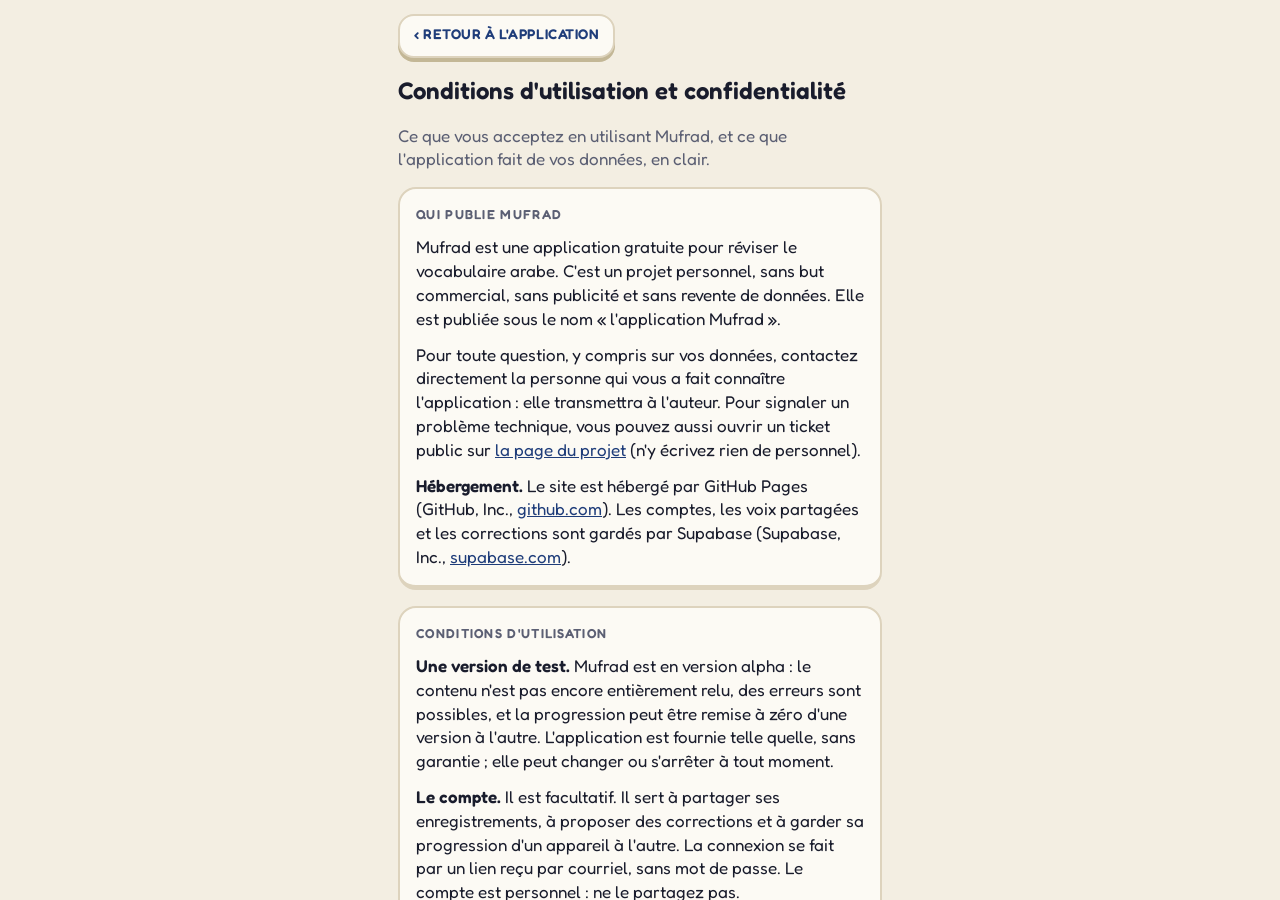
==== confidentialite.html @ 8993028a "Statistiques anonymes : visiteurs, onglets, boutons touchés et séances, refusables dans les réglages" ====
<!DOCTYPE html>
<html lang="fr">
<head>
<meta charset="utf-8">
<meta name="viewport" content="width=device-width, initial-scale=1">
<title>Mufrad · Conditions et confidentialité</title>
<meta name="description" content="Conditions d'utilisation de Mufrad et ce que l'application fait de vos données.">
<link rel="preconnect" href="https://fonts.googleapis.com">
<link rel="preconnect" href="https://fonts.gstatic.com" crossorigin>
<link href="https://fonts.googleapis.com/css2?family=Fredoka:wght@400;500;600&family=Scheherazade+New:wght@400;700&display=swap" rel="stylesheet">
<meta name="theme-color" content="#f3eee2" media="(prefers-color-scheme: light)">
<meta name="theme-color" content="#0b1230" media="(prefers-color-scheme: dark)">
<link rel="icon" href="icons/favicon.svg" type="image/svg+xml">
<link rel="stylesheet" href="css/app.css">
</head>
<body>
<!-- Page fixe, sans script : mentions légales, conditions d'utilisation et confidentialité.
     À mettre à jour (avec la date en bas) à chaque changement de ce que l'application collecte. -->
<div class="app">
<main class="legal">
  <a class="btn small ghost" href="./">‹ Retour à l'application</a>
  <h2>Conditions d'utilisation et confidentialité</h2>
  <p class="muted">Ce que vous acceptez en utilisant Mufrad, et ce que l'application fait de vos données, en clair.</p>

  <section class="panel"><h3>Qui publie Mufrad</h3>
    <p>Mufrad est une application gratuite pour réviser le vocabulaire arabe. C'est un projet personnel, sans but commercial, sans publicité et sans revente de données. Elle est publiée sous le nom « l'application Mufrad ».</p>
    <p>Pour toute question, y compris sur vos données, contactez directement la personne qui vous a fait connaître l'application : elle transmettra à l'auteur. Pour signaler un problème technique, vous pouvez aussi ouvrir un ticket public sur <a href="https://github.com/Ealemun/mufrad/issues">la page du projet</a> (n'y écrivez rien de personnel).</p>
    <p><b>Hébergement.</b> Le site est hébergé par GitHub Pages (GitHub, Inc., <a href="https://github.com">github.com</a>). Les comptes, les voix partagées et les corrections sont gardés par Supabase (Supabase, Inc., <a href="https://supabase.com">supabase.com</a>).</p></section>

  <section class="panel"><h3>Conditions d'utilisation</h3>
    <p><b>Une version de test.</b> Mufrad est en version alpha : le contenu n'est pas encore entièrement relu, des erreurs sont possibles, et la progression peut être remise à zéro d'une version à l'autre. L'application est fournie telle quelle, sans garantie ; elle peut changer ou s'arrêter à tout moment.</p>
    <p><b>Le compte.</b> Il est facultatif. Il sert à partager ses enregistrements, à proposer des corrections et à garder sa progression d'un appareil à l'autre. La connexion se fait par un lien reçu par courriel, sans mot de passe. Le compte est personnel : ne le partagez pas.</p>
    <p><b>Ce que vous envoyez.</b> N'envoyez que votre propre voix, et seulement la lecture des mots de l'application. Les corrections et les mots proposés doivent être exacts et respectueux. Les contributeurs relisent ce qui est proposé ; ils peuvent refuser ou retirer un enregistrement, une correction ou un mot, et un compte qui abuse peut être fermé.</p>
    <p><b>Le contenu.</b> Les listes de mots suivent un manuel d'arabe pour non-arabophones et servent de support de révision : elles ne remplacent ni le manuel ni un professeur.</p></section>

  <section class="panel"><h3>Ce qui reste sur votre appareil</h3>
    <p>Sans compte, votre progression (les mots vus, vos réponses et leurs dates, votre série de jours), vos réglages et vos enregistrements restent dans votre navigateur. Ils disparaissent si vous effacez les données du site dans le navigateur, ou avec le bouton « Effacer la progression ». Seules les statistiques anonymes décrites plus bas sont envoyées, si vous ne les avez pas refusées.</p></section>

  <section class="panel"><h3>Ce qui est envoyé si vous créez un compte</h3>
    <p><b>Votre adresse électronique</b>, pour vous envoyer le lien de connexion. Elle n'est montrée à aucun autre utilisateur.</p>
    <p><b>Votre niveau</b> (utilisateur, contributeur ou administrateur) et, si vous en choisissez un, <b>votre nom de lecteur</b>, affiché à côté de vos enregistrements.</p>
    <p><b>Votre accord de partage de la voix</b>, avec sa date, la version du texte et vos choix. Vos enregistrements ne sont envoyés que si vous l'avez signé. L'option « entraîner les modèles de prononciation de Mufrad » est séparée et facultative.</p>
    <p><b>Vos enregistrements partagés</b> (le fichier audio et sa date). Une fois publiés, ils peuvent être écoutés par tous les utilisateurs de l'application.</p>
    <p><b>Les corrections et les mots que vous proposez</b>, avec leur date, visibles des contributeurs, puis de tous une fois publiés.</p>
    <p><b>Une copie de votre progression</b>, seulement quand vous touchez « Synchroniser avec mon compte » : les mots vus, vos réponses et leurs dates.</p>
    <p>Votre adresse et votre copie de progression ne sont lisibles par aucun autre utilisateur ; seul l'administrateur de l'application peut y accéder, pour la gérer.</p></section>

  <section class="panel"><h3>Mesure d'audience</h3>
    <p>Pour savoir si l'application est utilisée et comment l'améliorer, Mufrad compte ses visiteurs et ce qu'ils y font, <b>sans savoir qui ils sont</b>.</p>
    <p><b>Ce qui est compté :</b> les ouvertures de l'application, les onglets visités, les boutons touchés (par exemple « apprendre la leçon 3 »), les séances commencées et terminées avec leur nombre de réponses, et si l'application est ouverte depuis l'icône de l'écran d'accueil.</p>
    <p><b>Comment :</b> votre navigateur garde un identifiant tiré au hasard, qui ne sert qu'à compter les visiteurs différents. Il est renouvelé tous les 13 mois. Il n'est jamais relié à votre compte, à votre adresse électronique, à votre progression ni à vos enregistrements, et votre adresse IP n'est pas enregistrée avec ces statistiques.</p>
    <p><b>Qui les voit :</b> seul l'administrateur de l'application, sous forme de totaux. Elles ne sont ni vendues, ni partagées, ni utilisées pour de la publicité. Elles sont supprimées au bout de 25 mois.</p>
    <p><b>Refuser :</b> dans Réglages, « Statistiques anonymes », touchez « Ne pas me compter ». Plus rien n'est compté depuis cet appareil, et son identifiant est effacé.</p></section>

  <section class="panel"><h3>Services tiers chargés par le site</h3>
    <p>Pour s'afficher, le site charge des polices de caractères chez Google Fonts (Google) et la bibliothèque de la base chez jsDelivr. Comme pour tout site, votre navigateur leur transmet alors votre adresse IP, ainsi qu'à GitHub et à Supabase quand il les contacte. Ces services peuvent la garder dans leurs journaux techniques, selon leurs propres règles. Mufrad ne la garde pas dans ses propres données.</p></section>

  <section class="panel"><h3>Combien de temps</h3>
    <p>Votre compte et ce qui y est rattaché sont gardés tant que le compte existe. Vos enregistrements partagés sont gardés jusqu'à ce que vous les retiriez ou que vous retiriez votre accord. Ce qui est sur votre appareil y reste jusqu'à ce que vous l'effaciez.</p></section>

  <section class="panel"><h3>Vos droits</h3>
    <p>Vous pouvez à tout moment :</p>
    <p>· retirer un enregistrement du partage (onglet Voix, « Retirer du partage ») ;<br>
       · retirer votre accord de partage (onglet Voix, « Retirer mon accord de partage ») : vos enregistrements sont alors supprimés du serveur ;<br>
       · effacer la progression gardée sur l'appareil (Réglages, « Effacer la progression ») ;<br>
       · demander une copie de vos données, leur correction ou la suppression de votre compte, en contactant l'auteur comme indiqué plus haut.</p>
    <p>Si vous estimez que vos données ne sont pas bien traitées, vous pouvez vous adresser à la CNIL (<a href="https://www.cnil.fr">cnil.fr</a>).</p></section>

  <p class="muted">Dernière mise à jour : 15 novembre 2026.</p>
  <a class="btn ghost" href="./">‹ Retour à l'application</a>
</main>
</div>
</body>
</html>
---- css/app.css ----
/* Direction : une application de pratique quotidienne, ronde et tactile. Un parcours de pastilles
   (une par leçon du manuel), de gros boutons à tranche, une barre de progression épaisse et un
   bandeau de correction en bas d'écran. Palette conservée : lapis et or sur papier, or sur indigo la nuit. */
:root {
  --paper: #f3eee2;
  --surface: #fcfaf4;
  --ink: #191c2c;
  --muted: #5b5f73;
  --line: #ddd3bd;
  --line-deep: #c3b796;      /* tranche des cartes neutres */
  --primary: #1f3d7a;        /* lapis : action principale */
  --primary-deep: #132853;   /* tranche du bouton principal */
  --primary-soft: #dfe6f4;   /* fond d'un choix sélectionné */
  --on-primary: #fcfaf4;
  --gold: #c9962a;           /* acquis, série */
  --gold-deep: #8f6a12;
  --gold-ink: #7a580b;
  --mid: #1f3d7a;            /* en cours */
  --good: #1c7449; --good-deep: #115235; --good-bg: #dff1e4;
  --bad: #ab2d24;  --bad-deep: #7c1c15;  --bad-bg: #f8e2dd;
  --font-ui: "Fredoka", "Trebuchet MS", "Segoe UI", sans-serif;
  --font-ar: "Scheherazade New", "Amiri", "Traditional Arabic", serif;
}
@media (prefers-color-scheme: dark) {
  :root:not([data-theme="light"]) {
    color-scheme: dark;
    --paper: #0b1230; --surface: #141d45; --ink: #f1ead6; --muted: #aeb2cc; --line: #2d3a70; --line-deep: #1c2654;
    --primary: #dcb55c; --primary-deep: #a07f2f; --primary-soft: #2a3160; --on-primary: #0b1230;
    --gold: #dcb55c; --gold-deep: #a07f2f; --gold-ink: #dcb55c; --mid: #7ea6ee;
    --good: #6fd0a0; --good-deep: #3d9a6e; --good-bg: #11382e; --bad: #f39a8f; --bad-deep: #b8635a; --bad-bg: #43201f;
  }
}
:root[data-theme="dark"] {
  color-scheme: dark;
  --paper: #0b1230; --surface: #141d45; --ink: #f1ead6; --muted: #aeb2cc; --line: #2d3a70; --line-deep: #1c2654;
  --primary: #dcb55c; --primary-deep: #a07f2f; --primary-soft: #2a3160; --on-primary: #0b1230;
  --gold: #dcb55c; --gold-deep: #a07f2f; --gold-ink: #dcb55c; --mid: #7ea6ee;
  --good: #6fd0a0; --good-deep: #3d9a6e; --good-bg: #11382e; --bad: #f39a8f; --bad-deep: #b8635a; --bad-bg: #43201f;
}
* { box-sizing: border-box; }
html, body { height: 100%; margin: 0; }
body { background: var(--paper); color: var(--ink); font-family: var(--font-ui); font-weight: 400; font-size: 17px; line-height: 1.4; }
b, strong { font-weight: 600; }
p { margin: 0; }
.muted { color: var(--muted); }
.app { height: 100%; max-width: 520px; margin: 0 auto; display: flex; flex-direction: column; }
main { flex: 1; overflow-y: auto; padding: 14px 18px 24px; display: flex; flex-direction: column; gap: 16px; position: relative; }
.ar { font-family: var(--font-ar); direction: rtl; unicode-bidi: isolate; line-height: 1.7; font-weight: 400; }
button:focus-visible, a:focus-visible, textarea:focus-visible { outline: 3px solid var(--gold); outline-offset: 2px; }

/* Barre du haut : série et total acquis */
.top { display: flex; align-items: center; justify-content: space-between; gap: 12px; padding: 12px 18px 4px; }
.stat { display: inline-flex; align-items: center; gap: 6px; font-weight: 600; font-size: 18px; font-variant-numeric: tabular-nums; }
.stat svg { width: 22px; height: 22px; }
.stat.flame { color: var(--gold-ink); }
.stat small { font-weight: 400; font-size: 14px; color: var(--muted); }

/* Gros boutons à tranche */
.btn { font: inherit; font-weight: 600; font-size: 17px; letter-spacing: .04em; text-transform: uppercase; border: 0; border-radius: 16px; padding: 14px 18px; min-height: 52px; width: 100%; cursor: pointer; display: block; text-align: center; text-decoration: none;
  background: var(--primary); color: var(--on-primary); box-shadow: 0 4px 0 var(--primary-deep); }
.btn:active:not(:disabled) { transform: translateY(4px); box-shadow: none; }
.btn.gold { background: var(--gold); color: #1c1503; box-shadow: 0 4px 0 var(--gold-deep); }
.btn.good { background: var(--good); color: var(--surface); box-shadow: 0 4px 0 var(--good-deep); }
.btn.bad { background: var(--bad); color: var(--surface); box-shadow: 0 4px 0 var(--bad-deep); }
.btn.ghost { background: var(--surface); color: var(--primary); box-shadow: 0 4px 0 var(--line-deep); border: 2px solid var(--line); }
.btn.small { width: auto; min-height: 44px; padding: 8px 14px; font-size: 14px; }
.btn:disabled { background: var(--line); color: var(--muted); box-shadow: 0 4px 0 var(--line-deep); cursor: default; }
.card { background: var(--surface); border: 2px solid var(--line); border-bottom-width: 5px; border-radius: 18px; padding: 16px; display: flex; flex-direction: column; gap: 12px; }
h2 { font-size: 24px; font-weight: 600; margin: 0; text-wrap: balance; }
h3 { font-size: 13px; margin: 0; color: var(--muted); font-weight: 600; text-transform: uppercase; letter-spacing: .1em; }

/* Maîtrise globale : acquis, en cours, à découvrir */
.tri { display: flex; height: 14px; border-radius: 7px; overflow: hidden; background: var(--line); }
.tri .a { background: var(--gold); } .tri .b { background: var(--mid); }
.legend { display: flex; flex-wrap: wrap; gap: 4px 14px; font-size: 14px; color: var(--muted); }
.legend i { display: inline-block; width: 10px; height: 10px; border-radius: 50%; margin-right: 5px; background: var(--line-deep); }
.legend .a i { background: var(--gold); } .legend .b i { background: var(--mid); }

/* Parcours : une bannière par unité, une pastille par leçon */
.unit-banner { background: var(--primary); color: var(--on-primary); border-radius: 18px; padding: 14px 18px; display: flex; flex-direction: column; box-shadow: 0 4px 0 var(--primary-deep); }
.unit-banner .ub-n { font-size: 13px; font-weight: 600; letter-spacing: .1em; text-transform: uppercase; opacity: .85; }
.unit-banner b { font-size: 21px; }
.unit-banner .ub-t { display: flex; flex-wrap: wrap; align-items: baseline; justify-content: space-between; gap: 0 14px; }
.unit-banner .ar { font-size: 26px; line-height: 1.5; margin-left: auto; }
.path { display: flex; flex-direction: column; align-items: center; gap: 18px; padding: 14px 0 10px; }
.stop { display: flex; flex-direction: column; align-items: center; gap: 6px; transform: translateX(var(--x)); position: relative; }
.ring { width: 92px; height: 92px; border-radius: 50%; display: grid; place-items: center;
  background: conic-gradient(var(--gold) 0 calc(var(--a) * 1%), var(--mid) calc(var(--a) * 1%) calc(var(--b) * 1%), var(--line) calc(var(--b) * 1%) 100%); }
.node { width: 72px; height: 72px; border-radius: 50%; border: 5px solid var(--paper); font: inherit; font-size: 26px; font-weight: 600; cursor: pointer; position: relative; font-variant-numeric: tabular-nums;
  background: var(--line); color: var(--muted); box-shadow: 0 5px 0 var(--line-deep); }
.node.on { background: var(--primary); color: var(--on-primary); box-shadow: 0 5px 0 var(--primary-deep); }
.node.gold { background: var(--gold); color: #1c1503; box-shadow: 0 5px 0 var(--gold-deep); }
.node:active { transform: translateY(5px); box-shadow: none; }
.badge { position: absolute; top: -8px; right: -10px; min-width: 26px; height: 26px; border-radius: 13px; background: var(--bad); color: var(--surface); font-size: 14px; font-style: normal; font-weight: 600; display: grid; place-items: center; padding: 0 6px; border: 2px solid var(--paper); }
.go { background: var(--surface); color: var(--primary); border: 2px solid var(--line); border-radius: 10px; padding: 3px 10px; font-size: 13px; font-weight: 600; letter-spacing: .06em; text-transform: uppercase; }
.stop-txt { text-align: center; display: flex; flex-direction: column; font-size: 15px; line-height: 1.25; max-width: 190px; }
.stop-txt span { font-size: 13px; color: var(--muted); }

/* Panneau d'une leçon, ouvert en bas d'écran */
.scrim { position: fixed; inset: 0; background: rgba(8, 12, 30, .45); border: 0; padding: 0; z-index: 5; cursor: default; }
.sheet { position: fixed; left: 0; right: 0; bottom: 0; z-index: 6; max-width: 520px; margin: 0 auto; background: var(--surface); border-radius: 22px 22px 0 0; padding: 20px 18px 24px; display: flex; flex-direction: column; gap: 12px; border-top: 2px solid var(--line); }
.tiles { display: flex; gap: 10px; }
.tiles div { flex: 1; border: 2px solid var(--line); border-radius: 14px; padding: 8px 10px; font-size: 13px; color: var(--muted); }
.tiles b { display: block; font-size: 24px; color: var(--ink); font-variant-numeric: tabular-nums; }

/* Séance */
.sess-head { display: flex; align-items: center; gap: 10px; padding: 12px 18px 0; }
.icon { font: inherit; font-size: 24px; line-height: 1; width: 44px; height: 44px; border: 0; background: none; color: var(--muted); cursor: pointer; border-radius: 12px; }
.icon:disabled { opacity: .3; cursor: default; }
.bar { flex: 1; height: 16px; border-radius: 8px; background: var(--line); overflow: hidden; }
.bar span { display: block; height: 100%; border-radius: 8px; background: var(--gold); min-width: 8px; }
.ask { font-size: 21px; font-weight: 600; text-wrap: balance; }
.ask small { display: block; font-size: 13px; font-weight: 600; letter-spacing: .08em; text-transform: uppercase; color: var(--muted); margin-bottom: 2px; }
.prompt { display: flex; flex-direction: column; align-items: center; gap: 4px; text-align: center; padding: 6px 0 2px; }
.prompt .ar { font-size: 56px; line-height: 1.55; }
.prompt .glyph { font-size: 108px; line-height: 1.2; }
.prompt .fr { font-size: 28px; font-weight: 600; text-wrap: balance; }
.tr { font-style: italic; color: var(--muted); font-size: 17px; }
.opts { display: grid; gap: 10px; }
.opts.two { grid-template-columns: 1fr 1fr; align-items: start; }
.opt { font: inherit; font-weight: 500; text-align: center; background: var(--surface); color: var(--ink); border: 2px solid var(--line); border-bottom-width: 5px; border-radius: 16px; padding: 12px 14px; min-height: 60px; cursor: pointer; }
.opt.ar { font-family: var(--font-ar); font-weight: 400; font-size: 34px; line-height: 1.5; padding: 2px 12px 8px; }
.opt.glyph { font-size: 54px; line-height: 1.25; }
.opt.sel { border-color: var(--primary); background: var(--primary-soft); }
.opt.right, .opt.locked { border-color: var(--good); background: var(--good-bg); }
.opt.wrong { border-color: var(--bad); background: var(--bad-bg); }
.opt:disabled { cursor: default; color: var(--ink); }
.fiche { align-items: center; text-align: center; }
.fiche .ar { font-size: 56px; line-height: 1.55; }
.fiche .glyph { font-size: 108px; line-height: 1.2; }
.fiche .fr { font-size: 26px; font-weight: 600; }
.fiche p .ar { font-size: 30px; }
.tag { font-size: 13px; font-weight: 600; letter-spacing: .08em; text-transform: uppercase; color: var(--gold-ink); }
.speak { font: inherit; font-weight: 600; display: inline-flex; align-items: center; justify-content: center; gap: 8px; background: var(--primary); color: var(--on-primary); border: 0; border-radius: 16px; padding: 12px 20px; min-height: 52px; cursor: pointer; box-shadow: 0 4px 0 var(--primary-deep); }
.speak:active { transform: translateY(4px); box-shadow: none; }
.speak svg { width: 22px; height: 22px; }

/* Pied : onglets, ou bouton de la séance et bandeau de correction */
.foot { border-top: 2px solid var(--line); background: var(--surface); }
.tabs { display: flex; }
.tabs a { flex: 1; text-align: center; padding: 14px 4px 16px; color: var(--muted); text-decoration: none; font-weight: 600; font-size: 15px; letter-spacing: .04em; text-transform: uppercase; border-top: 4px solid transparent; margin-top: -2px; }
.tabs a[aria-current="page"] { color: var(--primary); border-top-color: var(--primary); }
.act { padding: 14px 18px 18px; display: flex; flex-direction: column; gap: 10px; }
.act.ok { background: var(--good-bg); } .act.ko { background: var(--bad-bg); }
.verdict b { font-size: 21px; display: block; }
.act.ok .verdict b { color: var(--good); } .act.ko .verdict b { color: var(--bad); }
.verdict .ar { font-size: 28px; }

/* Listes de mots, réglages */
.wrow { display: flex; align-items: center; gap: 12px; padding: 6px 0; border-bottom: 2px solid var(--line); }
.wrow:last-child { border-bottom: 0; }
.wrow .ar { font-size: 28px; flex: 0 0 40%; }
/* La traduction part d'une largeur réelle (8em) : quand la place manque, l'état et « Modifier » passent à la ligne
   au lieu de se superposer au texte. « div » évite de viser aussi le bouton « Modifier », qui porte la classe txt. */
.wrow > div.txt { flex: 1 1 8em; min-width: 0; font-size: 15px; overflow-wrap: break-word; }
.pill { font-size: 12px; font-weight: 600; padding: 3px 9px; border: 2px solid var(--line); color: var(--muted); white-space: nowrap; border-radius: 999px; }
.pill.learn { border-color: var(--mid); color: var(--mid); }
.pill.known { border-color: var(--gold); color: var(--gold-ink); }
.pill.due { border-color: var(--bad); color: var(--bad); }
.chips { display: flex; flex-wrap: wrap; gap: 8px; }
.chip { font: inherit; font-size: 15px; font-weight: 500; min-height: 46px; padding: 8px 14px; border-radius: 14px; border: 2px solid var(--line); border-bottom-width: 4px; background: var(--surface); color: var(--ink); cursor: pointer; text-align: left; }
.chip[aria-pressed="true"] { border-color: var(--primary); background: var(--primary-soft); color: var(--primary); font-weight: 600; }
.seg { display: flex; gap: 8px; }
.seg button { flex: 1; font: inherit; font-weight: 500; min-height: 48px; border-radius: 14px; border: 2px solid var(--line); border-bottom-width: 4px; background: var(--surface); color: var(--ink); cursor: pointer; }
.seg button[aria-pressed="true"] { border-color: var(--primary); background: var(--primary-soft); color: var(--primary); font-weight: 600; }
.panel { background: var(--surface); border: 2px solid var(--line); border-bottom-width: 5px; border-radius: 18px; padding: 16px; display: flex; flex-direction: column; gap: 12px; }
textarea { font: 12px/1.4 ui-monospace, Menlo, Consolas, monospace; width: 100%; min-height: 90px; border: 2px solid var(--line); border-radius: 12px; padding: 8px; background: var(--paper); color: var(--ink); }
.row { display: flex; gap: 10px; flex-wrap: wrap; }
.kv { display: flex; justify-content: space-between; gap: 12px; align-items: baseline; }
.kv b { font-size: 20px; font-variant-numeric: tabular-nums; }
/* Onglet Voix */
.vh { position: absolute; width: 1px; height: 1px; opacity: 0; overflow: hidden; }
.vrow { display: flex; align-items: center; justify-content: space-between; gap: 10px; padding: 6px 0; border-bottom: 2px solid var(--line); }
.vrow:last-child { border-bottom: 0; }
.vrow .ar { font-size: 28px; }
.vact { display: flex; align-items: center; gap: 8px; flex-wrap: wrap; justify-content: flex-end; }
.mini { font: inherit; font-size: 14px; font-weight: 600; min-width: 44px; min-height: 44px; display: inline-grid; place-items: center; padding: 6px 10px; border-radius: 12px; border: 2px solid var(--line); border-bottom-width: 4px; background: var(--surface); color: var(--primary); cursor: pointer; }
.mini svg { width: 20px; height: 20px; }
.vh:focus-visible + .mini, .vh:focus-visible + .btn, label:has(+ .vh:focus-visible) { outline: 3px solid var(--gold); outline-offset: 2px; }
.tabs a { font-size: 13px; }
@media (prefers-reduced-motion: no-preference) {
  .bar span { transition: width .3s ease; }
  .btn, .node, .speak { transition: transform .05s; }
}
.alpha { font-size: 12px; font-weight: 600; letter-spacing: .1em; text-transform: uppercase; color: var(--muted); border: 2px solid var(--line); border-radius: 999px; padding: 1px 10px; }
/* Liste d'attente des enregistrements et micro en cours */
.attente { border-color: var(--gold); }
.mini.rec { background: var(--bad); color: var(--surface); border-color: var(--bad-deep); }
.mini:disabled { opacity: .4; cursor: default; }
/* Les quatre formes d'une lettre sur sa fiche */
.formes { display: grid; grid-template-columns: repeat(4, 1fr); gap: 8px; width: 100%; direction: rtl; }
.formes div { border: 2px solid var(--line); border-radius: 12px; padding: 2px 4px 6px; display: flex; flex-direction: column; align-items: center; direction: ltr; }
.formes .ar { font-size: 40px !important; line-height: 1.5; }
.formes span:last-child { font-size: 12px; color: var(--muted); }
.node .ar { font-size: 30px; line-height: 1; }
/* Piste d'un enregistrement et réglage du début et de la fin */
.pend { padding: 8px 0 12px; border-bottom: 2px solid var(--line); display: flex; flex-direction: column; gap: 6px; }
.pend:last-child { border-bottom: 0; }
.pend .vrow { border-bottom: 0; padding: 0; }
.wave { width: 100%; height: 72px; background: var(--paper); border-radius: 10px; }
.trim { display: grid; grid-template-columns: auto 1fr; gap: 4px 10px; align-items: center; font-size: 14px; }
.trim input { width: 100%; min-height: 32px; accent-color: var(--primary); }
/* Compte et accord de partage */
.field { font: inherit; width: 100%; min-height: 50px; padding: 10px 14px; border-radius: 14px; border: 2px solid var(--line); background: var(--paper); color: var(--ink); }
.check { display: flex; gap: 10px; align-items: flex-start; font-size: 15px; }
.check input { width: 22px; height: 22px; margin-top: 2px; accent-color: var(--primary); flex: none; }
/* Unités pliables du parcours */
button.unit-banner { font: inherit; border: 0; width: 100%; text-align: left; cursor: pointer; }
.unit-banner.todo { background: var(--surface); color: var(--ink); box-shadow: 0 4px 0 var(--line-deep); border: 2px solid var(--line); }
.unit-banner .ub-s { font-size: 14px; opacity: .9; margin-top: 2px; }
.unit-banner .chev { font-style: normal; margin-left: 4px; }
.row.between { justify-content: space-between; align-items: center; }
.row.center { justify-content: center; }
.path .linkbtn { text-decoration: underline; }
/* Boutons discrets, en simple texte */
.linkbtn { font: inherit; font-size: 15px; font-weight: 500; background: none; border: 0; color: var(--muted); cursor: pointer; padding: 8px 4px; min-height: 44px; text-decoration: underline; }
/* Écoute et choix de la voix ; lignes de l'onglet Voix qui passent à la ligne sur petit écran */
.listen { display: inline-flex; align-items: center; gap: 8px; flex-wrap: wrap; justify-content: center; }
.vrow { flex-wrap: wrap; }
.stop-txt b, .ask, h2, .unit-banner b { overflow-wrap: anywhere; }
/* Suivi des voix */
.arow { padding: 8px 0; border-bottom: 2px solid var(--line); display: flex; flex-direction: column; gap: 6px; }
.arow:last-child { border-bottom: 0; }
.ahead { display: flex; align-items: center; justify-content: space-between; gap: 10px; }
.ahead .ar { font-size: 26px; }
.avoice { display: flex; align-items: center; gap: 8px; }
.avoice span { flex: 1; min-width: 0; font-size: 15px; overflow-wrap: anywhere; }
select.field { appearance: auto; }
/* Formulaire de correction ou d'ajout d'un mot */
.sheet.form { max-height: 92vh; overflow-y: auto; }
.sheet.form label { font-size: 14px; font-weight: 600; color: var(--muted); margin-bottom: -6px; }
.field.ar { font-size: 28px; line-height: 1.6; }
.wrow { flex-wrap: wrap; }
.wrow .mini { margin-left: auto; }
/* Liste des mots : unités et leçons pliables */
.unit-banner.slim { padding-top: 10px; padding-bottom: 10px; margin-top: 12px; }
.lhead { font: inherit; font-weight: 600; width: 100%; min-height: 44px; display: flex; justify-content: space-between; align-items: center; gap: 10px; background: none; border: 0; color: var(--ink); cursor: pointer; text-align: left; padding: 0; }
.lhead .muted { white-space: nowrap; font-weight: 500; }
/* Liens dans le texte (page des conditions, réglages) : couleur de l'action principale ; lien discret aligné comme un bouton */
.legal a:not(.btn), .muted a { color: var(--primary); }
a.linkbtn { display: inline-flex; align-items: center; }
.legal .btn.small { align-self: flex-start; }
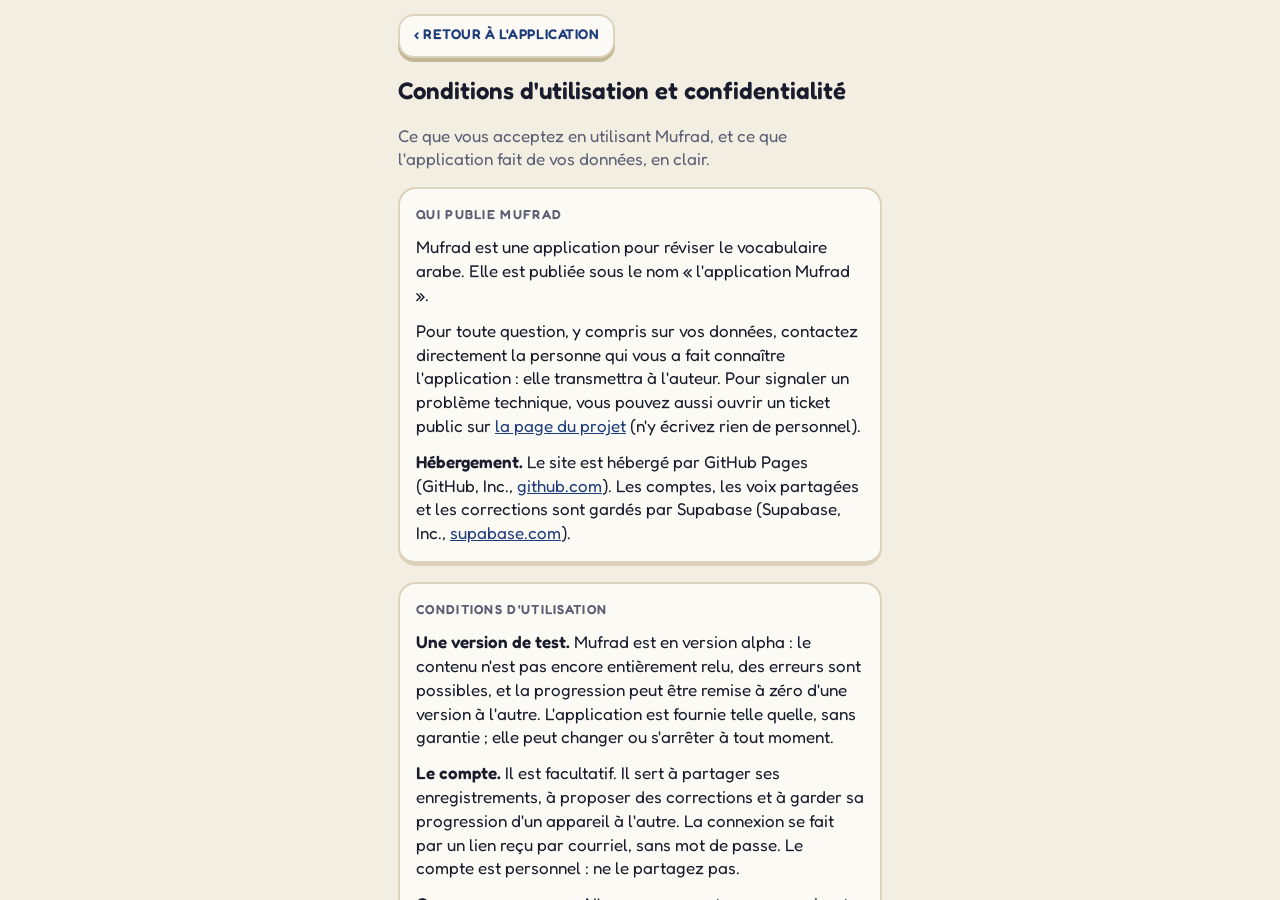
==== commit 7e2d02bd: "Revise privacy policy for clarity and conciseness" ====
--- a/confidentialite.html
+++ b/confidentialite.html
@@ -23,7 +23,7 @@
   <p class="muted">Ce que vous acceptez en utilisant Mufrad, et ce que l'application fait de vos données, en clair.</p>
 
   <section class="panel"><h3>Qui publie Mufrad</h3>
-    <p>Mufrad est une application gratuite pour réviser le vocabulaire arabe. C'est un projet personnel, sans but commercial, sans publicité et sans revente de données. Elle est publiée sous le nom « l'application Mufrad ».</p>
+    <p>Mufrad est une application pour réviser le vocabulaire arabe. Elle est publiée sous le nom « l'application Mufrad ».</p>
     <p>Pour toute question, y compris sur vos données, contactez directement la personne qui vous a fait connaître l'application : elle transmettra à l'auteur. Pour signaler un problème technique, vous pouvez aussi ouvrir un ticket public sur <a href="https://github.com/Ealemun/mufrad/issues">la page du projet</a> (n'y écrivez rien de personnel).</p>
     <p><b>Hébergement.</b> Le site est hébergé par GitHub Pages (GitHub, Inc., <a href="https://github.com">github.com</a>). Les comptes, les voix partagées et les corrections sont gardés par Supabase (Supabase, Inc., <a href="https://supabase.com">supabase.com</a>).</p></section>
 
@@ -34,7 +34,7 @@
     <p><b>Le contenu.</b> Les listes de mots suivent un manuel d'arabe pour non-arabophones et servent de support de révision : elles ne remplacent ni le manuel ni un professeur.</p></section>
 
   <section class="panel"><h3>Ce qui reste sur votre appareil</h3>
-    <p>Sans compte, votre progression (les mots vus, vos réponses et leurs dates, votre série de jours), vos réglages et vos enregistrements restent dans votre navigateur. Ils disparaissent si vous effacez les données du site dans le navigateur, ou avec le bouton « Effacer la progression ». Seules les statistiques anonymes décrites plus bas sont envoyées, si vous ne les avez pas refusées.</p></section>
+    <p>Sans compte, rien ne quitte votre appareil : votre progression (les mots vus, vos réponses et leurs dates, votre série de jours) et vos réglages sont gardés dans le navigateur, et vos enregistrements dans son espace de stockage. Ils disparaissent si vous effacez les données du site dans le navigateur, ou avec le bouton « Effacer la progression ».</p></section>
 
   <section class="panel"><h3>Ce qui est envoyé si vous créez un compte</h3>
     <p><b>Votre adresse électronique</b>, pour vous envoyer le lien de connexion. Elle n'est montrée à aucun autre utilisateur.</p>
@@ -45,15 +45,8 @@
     <p><b>Une copie de votre progression</b>, seulement quand vous touchez « Synchroniser avec mon compte » : les mots vus, vos réponses et leurs dates.</p>
     <p>Votre adresse et votre copie de progression ne sont lisibles par aucun autre utilisateur ; seul l'administrateur de l'application peut y accéder, pour la gérer.</p></section>
 
-  <section class="panel"><h3>Mesure d'audience</h3>
-    <p>Pour savoir si l'application est utilisée et comment l'améliorer, Mufrad compte ses visiteurs et ce qu'ils y font, <b>sans savoir qui ils sont</b>.</p>
-    <p><b>Ce qui est compté :</b> les ouvertures de l'application, les onglets visités, les boutons touchés (par exemple « apprendre la leçon 3 »), les séances commencées et terminées avec leur nombre de réponses, et si l'application est ouverte depuis l'icône de l'écran d'accueil.</p>
-    <p><b>Comment :</b> votre navigateur garde un identifiant tiré au hasard, qui ne sert qu'à compter les visiteurs différents. Il est renouvelé tous les 13 mois. Il n'est jamais relié à votre compte, à votre adresse électronique, à votre progression ni à vos enregistrements, et votre adresse IP n'est pas enregistrée avec ces statistiques.</p>
-    <p><b>Qui les voit :</b> seul l'administrateur de l'application, sous forme de totaux. Elles ne sont ni vendues, ni partagées, ni utilisées pour de la publicité. Elles sont supprimées au bout de 25 mois.</p>
-    <p><b>Refuser :</b> dans Réglages, « Statistiques anonymes », touchez « Ne pas me compter ». Plus rien n'est compté depuis cet appareil, et son identifiant est effacé.</p></section>
-
   <section class="panel"><h3>Services tiers chargés par le site</h3>
-    <p>Pour s'afficher, le site charge des polices de caractères chez Google Fonts (Google) et la bibliothèque de la base chez jsDelivr. Comme pour tout site, votre navigateur leur transmet alors votre adresse IP, ainsi qu'à GitHub et à Supabase quand il les contacte. Ces services peuvent la garder dans leurs journaux techniques, selon leurs propres règles. Mufrad ne la garde pas dans ses propres données.</p></section>
+    <p>Pour s'afficher, le site charge des polices de caractères chez Google Fonts (Google) et la bibliothèque de la base chez jsDelivr. Comme pour tout site, votre navigateur leur transmet alors votre adresse IP, ainsi qu'à GitHub et à Supabase quand il les contacte. Ces services peuvent la garder dans leurs journaux techniques, selon leurs propres règles. Mufrad ne la garde pas.</p></section>
 
   <section class="panel"><h3>Combien de temps</h3>
     <p>Votre compte et ce qui y est rattaché sont gardés tant que le compte existe. Vos enregistrements partagés sont gardés jusqu'à ce que vous les retiriez ou que vous retiriez votre accord. Ce qui est sur votre appareil y reste jusqu'à ce que vous l'effaciez.</p></section>
@@ -64,7 +57,6 @@
        · retirer votre accord de partage (onglet Voix, « Retirer mon accord de partage ») : vos enregistrements sont alors supprimés du serveur ;<br>
        · effacer la progression gardée sur l'appareil (Réglages, « Effacer la progression ») ;<br>
        · demander une copie de vos données, leur correction ou la suppression de votre compte, en contactant l'auteur comme indiqué plus haut.</p>
-    <p>Si vous estimez que vos données ne sont pas bien traitées, vous pouvez vous adresser à la CNIL (<a href="https://www.cnil.fr">cnil.fr</a>).</p></section>
 
   <p class="muted">Dernière mise à jour : 15 novembre 2026.</p>
   <a class="btn ghost" href="./">‹ Retour à l'application</a>
